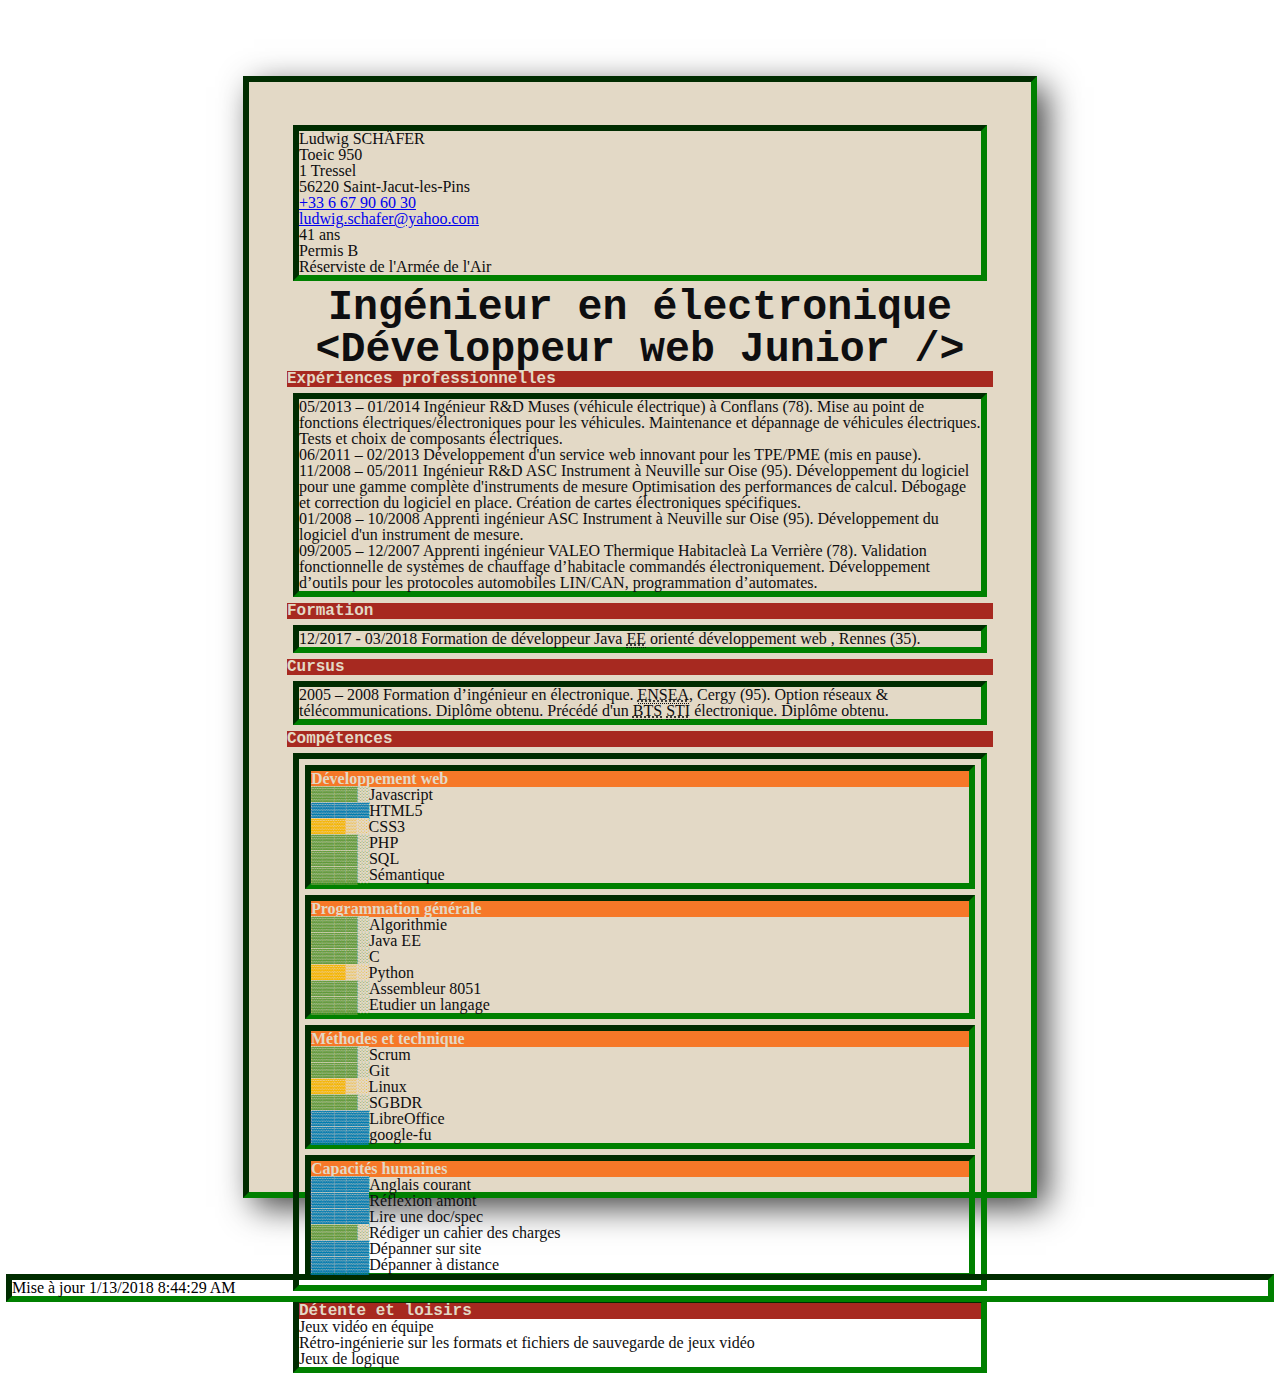
==== index.htm @ 35c6add2 "update extension of .htm(l) file" ====
<!DOCTYPE html>
<html xmlns="http://www.w3.org/1999/xhtml" lang="fr">
	<head>
		<meta charset="UTF-8" />
		<title>Ludwig SCHÄFER - Ingénieur en ÉLECTR0N1QUE et &lt;Développeur web junior /&gt; (électronique, hardware, knowledge_software)</title>
		<link rel="stylesheet" media="screen, print" href="./reset.css" />
		<link rel="stylesheet" media="screen, print" href="./cv.css" />
	</head>
	<body>
		<div class="page_A4" id="page_main">
			<nav><!--TODO check if this is needed to navigate --></nav>
			<section id="status">
				<div id="status_container">
					<p>
						<span id="status_name">Ludwig SCHÄFER</span>
						<br />
						<span id="status_toeic">Toeic 950</span>
						<br />
						<span id="status_street">1 Tressel</span>
						<br />
						<span id="status_town">56220 Saint-Jacut-les-Pins</span>
						<br />
						<span id="status_phone">
							<span id="phone_value">
								<span title="plus trente-trois depuis l'étranger">zéro</span> six, soixante-sept, <span title="nonante">quatre-vingt-dix</span>, soixante, trente
							</span>
						</span>
						<br />
						<span id="status_mail">ludwig [ponctuation] schafer [arobase] yahoo [ponctuation] com</span>
						<br />
						<span id="status_age">
							<span id="age_value">&gt;30</span> ans
						</span>
						<br />
						<span id="status_drivers_license">Permis B</span>
						<br />
						<span id="status_bonus">Réserviste de l'Armée de l'Air</span>
					</p>
				</div>
			</section>
<!--TITRE-->
			<section id="cv_title">
				<h1>Ingénieur en électronique</h1>
				<!--
					L'option prise en 3ème année n'est pas la plus importante. Elle représente moins de 10% de la formation.
				-->
				<!--<h1>Ingénieur en électronique option réseaux &amp; télécoms</h1>-->
				<h2>&lt;Développeur web Junior /&gt;</h2>
			</section>
<!--EXPERIENCE-->
			<section id="experience">
				<h3>Expériences professionnelles</h3>
				<div id="exp_container">
					<p id="exp_pro_muses">
						<span class="exp_date">05/2013 – 01/2014</span>
						<span class="exp_role">Ingénieur R&amp;D</span>
						<span class="exp_company">Muses</span> (véhicule électrique) à Conflans (78).
						Mise au point de fonctions électriques/électroniques pour les véhicules.
						Maintenance et dépannage de véhicules électriques.
						Tests et choix de composants électriques.
					</p>
					<p id="exp_pro_atlas">
						<span class="exp_date">06/2011 – 02/2013</span>
						Développement d'un service web innovant pour les TPE/PME (mis en pause).
					</p>
					<p id="exp_pro_asc">
						<span class="exp_date">11/2008 – 05/2011</span>
						<span class="exp_role">Ingénieur R&amp;D</span>
						<span class="exp_company">ASC Instrument</span> à Neuville sur Oise (95).
						Développement du logiciel pour une gamme complète d'instruments de mesure
						Optimisation des performances de calcul.
						Débogage et correction du logiciel en place.
						Création de cartes électroniques spécifiques.
					</p>
					<p id="exp_pro_asc2">
						<span class="exp_date">01/2008 – 10/2008</span>
						<span class="exp_role">Apprenti ingénieur</span>
						<span class="exp_company">ASC Instrument</span> à Neuville sur Oise (95).
						Développement du logiciel d'un instrument de mesure.
					</p>
					<p id="exp_pro_valeo">
						<span class="exp_date">09/2005 – 12/2007</span>
						<span class="exp_role">Apprenti ingénieur</span>
						<span class="exp_company">VALEO Thermique Habitacle</span>à La Verrière (78).
						Validation fonctionnelle de systèmes de chauffage d’habitacle commandés électroniquement.
						Développement d’outils pour les protocoles automobiles LIN/CAN, programmation 
						d’automates.
					</p>
				</div>
			</section>
<!--FORMATION-->
			<section id="formation">
				<h3>Formation</h3>
				<div id="formation_container">
					<p>
						<span class="formation_date">12/2017 - 03/2018</span>
						Formation de développeur Java <abbr title="Entreprise Edition">EE</abbr> orienté développement web , Rennes (35).
					</p>
				</div>
			</section>
<!--SCHOOL-->
			<section id="school">
				<h3>Cursus</h3>
				<div id="school_container">
					<p>
						<span class="school_date">2005 – 2008</span>
						Formation d’ingénieur en électronique. <abbr title="École Nationale Supérieure de l'Électronique et de ses Applications">ENSEA</abbr>, Cergy (95).
						Option réseaux &amp; télécommunications. Diplôme obtenu.
						Précédé d'un <abbr title="Brevet de Technicien Supérieur">BTS</abbr> <abbr title="Sciences et Technologies Industrielles">STI</abbr> électronique. Diplôme obtenu.
					</p>
				</div>
			</section>
<!--KNOWLEDGE-->
			<section id="knowledge">
				<h3>Compétences</h3>
				<div id="knowledge_container">
					<div class="skill_container">
						<h4>Développement web</h4>
						<ul id="knowledge_web">
							<li class="skill_good">Javascript</li>
							<!--
								Je trouve (opinion personnelle) que la norme HTML5 est trop laxiste avec la syntaxe.
								De même que certains effet en CSS3 devraient être plutôt considérés comme des modifications d'état
								et être réalisées en JS (transform:rotate,translate,scale,skew, etc.).
							-->
							<li class="skill_perfect">HTML5</li>
							<li class="skill_medium">CSS3</li>
							<li class="skill_good">PHP</li>
							<li class="skill_good">SQL</li>
							<li class="skill_good">Sémantique</li>
						</ul>
					</div>
					<div class="skill_container">
						<h4>Programmation générale</h4>
						<ul id="knowledge_software">
							<li class="skill_good">Algorithmie</li>
							<li class="skill_good">Java EE</li>
							<li class="skill_good">C</li>
							<li class="skill_medium ">Python</li>
							<li class="skill_good">Assembleur 8051</li>
							<li class="skill_good">Etudier un langage</li>
						</ul>
					</div>
					<div class="skill_container">
						<h4>Méthodes et technique</h4>
						<ul id="knowledge_technics">
							<li class="skill_good">Scrum</li>
							<!--
								Je ne veux pas être celui qui gère les projets. Pour cela je cache cette compétence.
							-->
							<!--<li class="skill_good">Gestion de projet (Gantt)</li>-->
							<li class="skill_good">Git</li>
							<li class="skill_medium">Linux</li>
							<li class="skill_good">SGBDR</li>
							<li class="skill_perfect">LibreOffice</li>
							<li class="skill_perfect">google-fu</li>
						</ul>
					</div>
					<div class="skill_container">
						<h4>Capacités humaines</h4>
						<ul id="knowledge_human">
							<li class="skill_perfect">Anglais courant</li>
							<li class="skill_perfect">Réflexion amont</li>
							<li class="skill_perfect">Lire une doc/spec</li>
							<li class="skill_good">Rédiger un cahier des charges</li>
							<li class="skill_perfect">Dépanner sur site</li>
							<li class="skill_perfect">Dépanner à distance</li>
						</ul>
					</div>
				</div>
			</section>
<!--FUN-->
			<section id="fun">
				<div id="fun_container">
					<h3>Détente et loisirs</h3>
					<ul>
						<li class="">Jeux vidéo en équipe</li>
						<li class="">Rétro-ingénierie sur les formats et fichiers de sauvegarde de jeux vidéo</li>
						<li class="">Jeux de logique</li>
						<!--
							Si vous vous posez la question sur la compétence ci-dessous, sachez que :
							 *    OpenDocument > OOXML
							 * formats ouverts > format propriétaires fermés
							 Les bonnes docs techniques sont toujours de vraies mines d'or d'ingéniosité.
							 Prenez les datasheets des µcontrollers Intel par exemple.
						-->
						<!--<li class="">Lire des documents techniques</li>-->
					</ul>
				</div>
			</section>
		</div>
		<div id="meta">
			<p>
				Mise à jour <span id="meta_update_time">Sat Jan 13 2018 09:44:29 GMT+0100</span>
			</p>
		</div>
		<!-- Functions to made CV clearer even though it is clear enough without JS.-->
		<script type="text/javascript" src="cv_utils.js"></script>
		<!-- Do not ever leave an engineer with free time. Open console to be impressed.-->
		<script type="text/javascript" src="cv_1337.js"></script>
	</body>
</html>
---- cv.css ----
*{
	box-sizing:border-box;
}
body{
}
div{
	margin:6px;
	border:6px green inset;
}

.page_A4{
	width:210mm;
	height:297mm;
	margin:auto;
	margin-top:20mm;
	margin-bottom:20mm;
	box-shadow: 10px 10px 32px -1px rgba(0,0,0,0.76);
	padding:10mm;
	box-sizing:border-box;
	color:#0E0E10;
	background:#E3D9C6;
}
h1, h2, h3{
	font-family:'Consolas', monospace;
}
h1, h2{
	text-align:center;
	font-size:260%;
	font-weight:bold;
}
h3{
	color:#E3D9C6;
	background:#A72920;
	background:#A72920;
}
h4{
	color:#E3D9C6;
	background:#F67828;
	background:#F67828;
}
#knowledge_container{
	display:flexbox;
	flex-direction:row;
	flex-wrap:nowrap;
	justify-content:space-evenly;
	align-items:flex-start;
}
#knowledge .skill_container{
	/*width:25%;*/
}
#knowledge h4{
}
#knowledge ul{
	list-style:none;
}
.skill_low:before{
	content: "▓▓▒░░";
	color:#7E4B26;
	background:#E3D9C6;
}
.skill_medium:before{
	content: "▓▓▓▒░";
	color:#F6B600;
	background:#E3D9C6;
}
.skill_good:before{
	content: "▓▓▓▓░";
	color:#61993B;
	background:#E3D9C6;
}
.skill_perfect:before{
	content: "▓▓▓▓▓";
	color:#007CB0;
	background:#E3D9C6;
}

#fun ul{
	list-style:none;
}
/*
 **********************************************************************************************************************
 * Electronic color codes in CSS.
 * Converted from RAL values from https://en.wikipedia.org/wiki/Electronic_color_code
 **********************************************************************************************************************
 */
.electronic_0{
	/* 0 - black */
	background-color:#0E0E10;
}
.electronic_1{
	/* 1 - brown */
	background-color:#7E4B26;
}
.electronic_2{
	/* 2 - red */
	background-color:#A72920;
}
.electronic_3{
	/* 3 - orange */
	background-color:#F67828;
}
.electronic_4{
	/* 4 - yellow */
	background-color:#F6B600;
}
.electronic_5{
	/* 5 - green */
	background-color:#61993B;
}
.electronic_6{
	/* 6 - blue */
	background-color:#007CB0;
}
.electronic_7{
	/* 7 - violet */
	background-color:#76689A;
}
.electronic_8{
	/* 8 - gray */
	background-color:#7A888E;
}
.electronic_9{
	/* 9 - white */
	background-color:#E3D9C6;
}
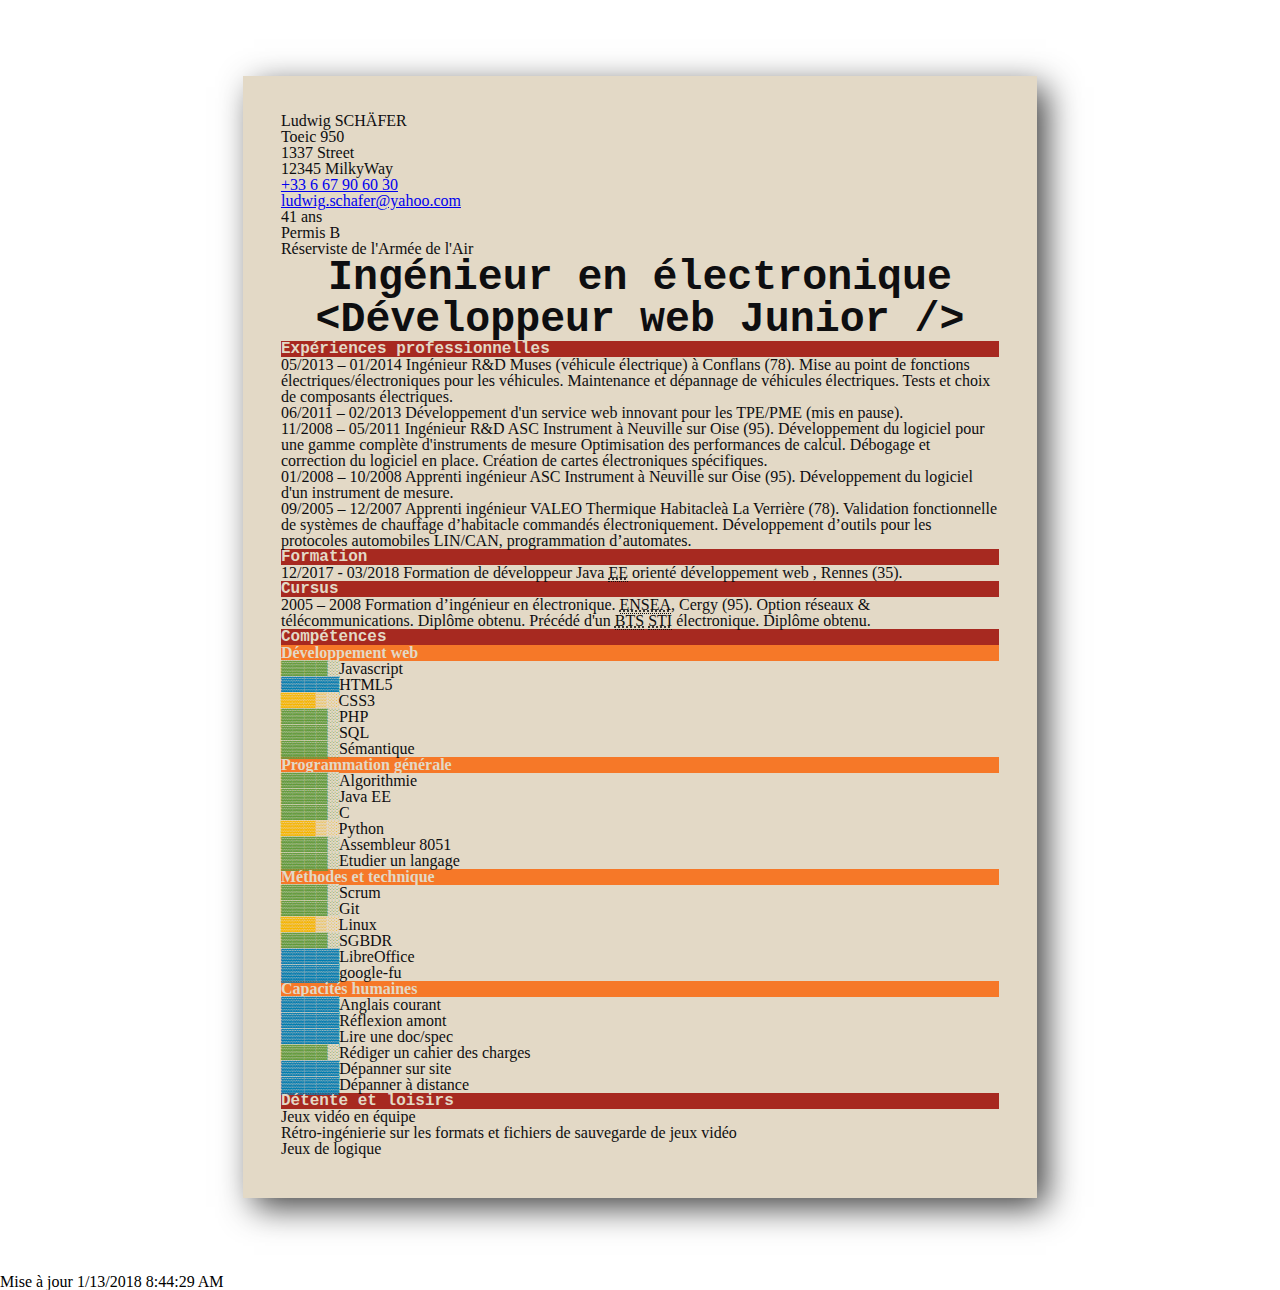
==== commit 13cb4e05: "Dang" ====
--- a/index.htm
+++ b/index.htm
@@ -16,9 +16,9 @@
 						<br />
 						<span id="status_toeic">Toeic 950</span>
 						<br />
-						<span id="status_street">1 Tressel</span>
-						<br />
-						<span id="status_town">56220 Saint-Jacut-les-Pins</span>
+						<span id="status_street">1337 Street</span>
+						<br />
+						<span id="status_town">12345 MilkyWay</span>
 						<br />
 						<span id="status_phone">
 							<span id="phone_value">
--- a/cv.css
+++ b/cv.css
@@ -3,9 +3,8 @@
 }
 body{
 }
+
 div{
-	margin:6px;
-	border:6px green inset;
 }
 
 .page_A4{
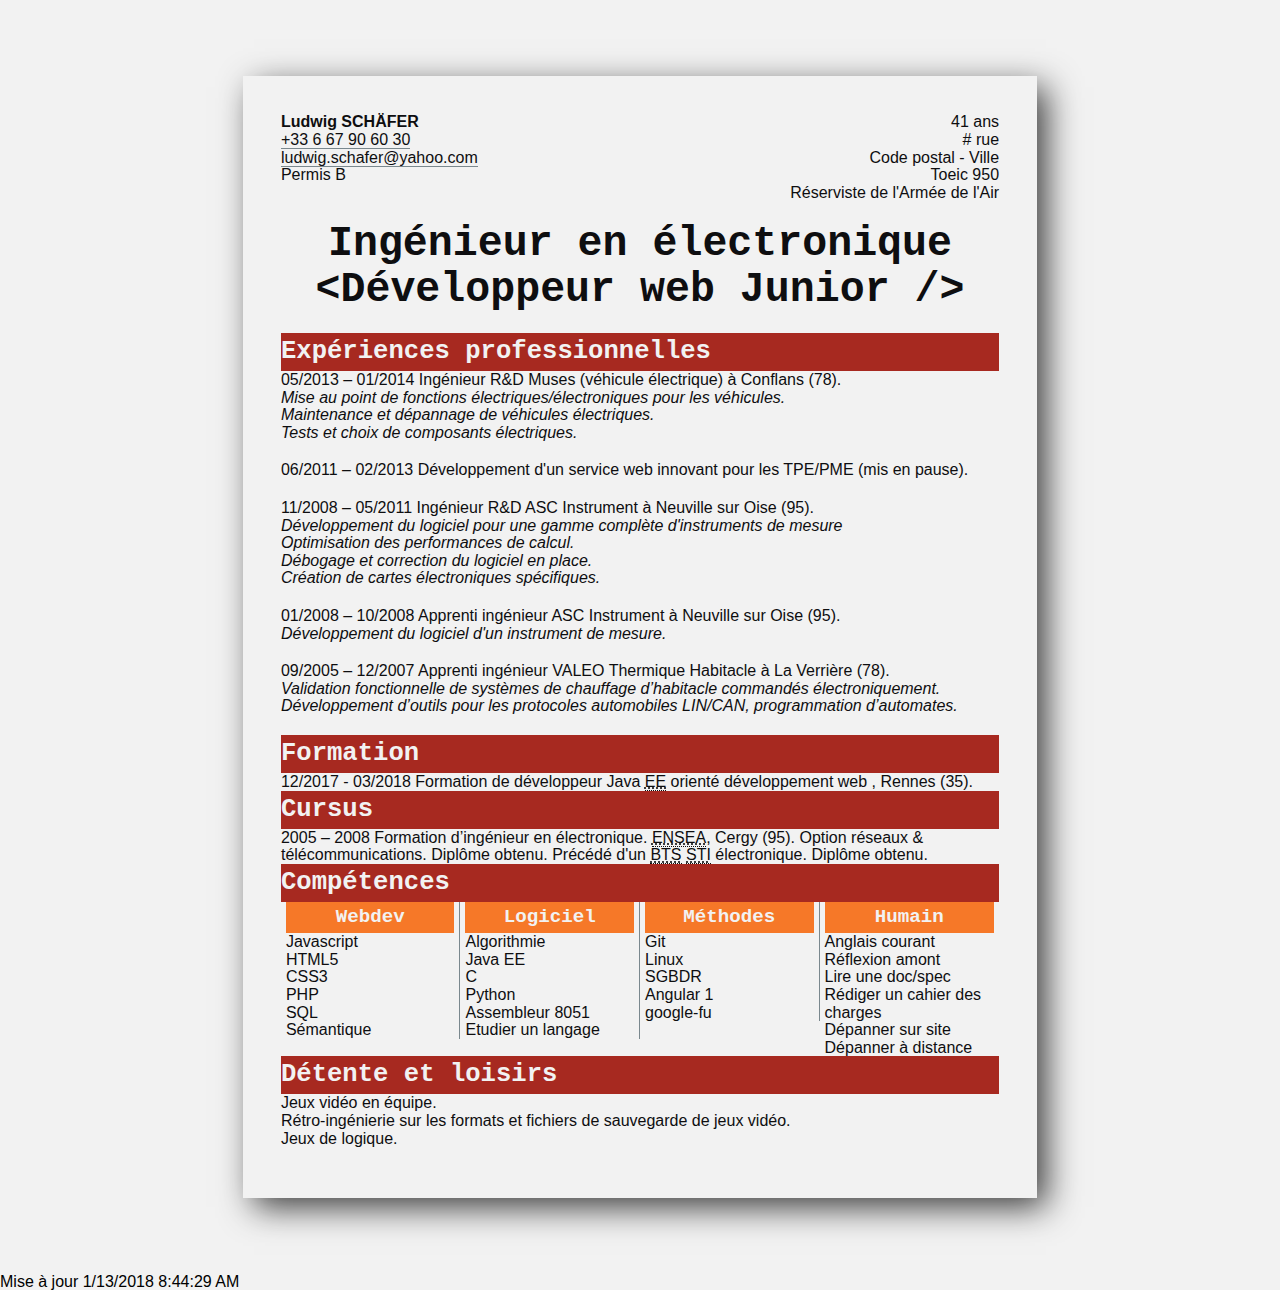
==== commit 8917b2e3: "Resync between work PC and home PC" ====
--- a/index.htm
+++ b/index.htm
@@ -11,30 +11,31 @@
 			<nav><!--TODO check if this is needed to navigate --></nav>
 			<section id="status">
 				<div id="status_container">
-					<p>
+					<p class="status_infos" id="status_primary_infos">
 						<span id="status_name">Ludwig SCHÄFER</span>
 						<br />
-						<span id="status_toeic">Toeic 950</span>
-						<br />
-						<span id="status_street">1337 Street</span>
-						<br />
-						<span id="status_town">12345 MilkyWay</span>
-						<br />
-						<span id="status_phone">
+						<span class="emoji">📱</span><span id="status_phone">
 							<span id="phone_value">
 								<span title="plus trente-trois depuis l'étranger">zéro</span> six, soixante-sept, <span title="nonante">quatre-vingt-dix</span>, soixante, trente
 							</span>
 						</span>
 						<br />
-						<span id="status_mail">ludwig [ponctuation] schafer [arobase] yahoo [ponctuation] com</span>
-						<br />
+						<span class="emoji">📧</span><span id="status_mail">ludwig [ponctuation] schafer [arobase] yahoo [ponctuation] com</span>
+						<br />
+						<span class="emoji">🚗</span><span id="status_drivers_license">Permis B</span>
+					</p>
+					<p class="status_infos" id="status_secondary_infos">
 						<span id="status_age">
 							<span id="age_value">&gt;30</span> ans
 						</span>
 						<br />
-						<span id="status_drivers_license">Permis B</span>
-						<br />
-						<span id="status_bonus">Réserviste de l'Armée de l'Air</span>
+						<span id="status_street"># rue</span>
+						<br />
+						<span id="status_town">Code postal - Ville</span>
+						<br />
+						<span class="emoji">🇬🇧</span><span id="status_toeic">Toeic 950</span>
+						<br />
+						<span class="emoji">🛦</span><span id="status_bonus">Réserviste de l'Armée de l'Air</span>
 					</p>
 				</div>
 			</section>
@@ -51,41 +52,59 @@
 			<section id="experience">
 				<h3>Expériences professionnelles</h3>
 				<div id="exp_container">
-					<p id="exp_pro_muses">
-						<span class="exp_date">05/2013 – 01/2014</span>
-						<span class="exp_role">Ingénieur R&amp;D</span>
-						<span class="exp_company">Muses</span> (véhicule électrique) à Conflans (78).
-						Mise au point de fonctions électriques/électroniques pour les véhicules.
-						Maintenance et dépannage de véhicules électriques.
-						Tests et choix de composants électriques.
-					</p>
-					<p id="exp_pro_atlas">
-						<span class="exp_date">06/2011 – 02/2013</span>
-						Développement d'un service web innovant pour les TPE/PME (mis en pause).
-					</p>
-					<p id="exp_pro_asc">
-						<span class="exp_date">11/2008 – 05/2011</span>
-						<span class="exp_role">Ingénieur R&amp;D</span>
-						<span class="exp_company">ASC Instrument</span> à Neuville sur Oise (95).
-						Développement du logiciel pour une gamme complète d'instruments de mesure
-						Optimisation des performances de calcul.
-						Débogage et correction du logiciel en place.
-						Création de cartes électroniques spécifiques.
-					</p>
-					<p id="exp_pro_asc2">
-						<span class="exp_date">01/2008 – 10/2008</span>
-						<span class="exp_role">Apprenti ingénieur</span>
-						<span class="exp_company">ASC Instrument</span> à Neuville sur Oise (95).
-						Développement du logiciel d'un instrument de mesure.
-					</p>
-					<p id="exp_pro_valeo">
-						<span class="exp_date">09/2005 – 12/2007</span>
-						<span class="exp_role">Apprenti ingénieur</span>
-						<span class="exp_company">VALEO Thermique Habitacle</span>à La Verrière (78).
-						Validation fonctionnelle de systèmes de chauffage d’habitacle commandés électroniquement.
-						Développement d’outils pour les protocoles automobiles LIN/CAN, programmation 
-						d’automates.
-					</p>
+					<div class="exp_unit_container">
+						<p class="exp_pro" id="exp_pro_muses">
+							<span class="exp_date">05/2013 – 01/2014</span>
+							<span class="exp_role">Ingénieur R&amp;D</span>
+							<span class="exp_company">Muses</span> (véhicule électrique) à Conflans (78).
+						</p>
+						<ul>
+							<li>Mise au point de fonctions électriques/électroniques pour les véhicules.</li>
+							<li>Maintenance et dépannage de véhicules électriques.</li>
+							<li>Tests et choix de composants électriques.</li>
+						</ul>
+					</div>
+					<div class="exp_unit_container">
+						<p class="exp_pro" id="exp_pro_atlas">
+							<span class="exp_date">06/2011 – 02/2013</span>
+							Développement d'un service web innovant pour les TPE/PME (mis en pause).
+						</p>
+					</div>
+					<div class="exp_unit_container">
+						<p class="exp_pro" id="exp_pro_asc">
+							<span class="exp_date">11/2008 – 05/2011</span>
+							<span class="exp_role">Ingénieur R&amp;D</span>
+							<span class="exp_company">ASC Instrument</span> à Neuville sur Oise (95).
+						</p>
+						<ul>
+							<li>Développement du logiciel pour une gamme complète d'instruments de mesure</li>
+							<li>Optimisation des performances de calcul.</li>
+							<li>Débogage et correction du logiciel en place.</li>
+							<li>Création de cartes électroniques spécifiques.</li>
+						</ul>
+					</div>
+					<div class="exp_unit_container">
+						<p class="exp_pro" id="exp_pro_asc2">
+							<span class="exp_date">01/2008 – 10/2008</span>
+							<span class="exp_role">Apprenti ingénieur</span>
+							<span class="exp_company">ASC Instrument</span> à Neuville sur Oise (95).
+						</p>
+						<ul>
+							<li>Développement du logiciel d'un instrument de mesure.</li>
+						</ul>
+					</div>
+					<div class="exp_unit_container">
+						<p class="exp_pro" id="exp_pro_valeo">
+							<span class="exp_date">09/2005 – 12/2007</span>
+							<span class="exp_role">Apprenti ingénieur</span>
+							<span class="exp_company">VALEO Thermique Habitacle</span> à La Verrière (78).
+						</p>
+						<ul>
+							<li>Validation fonctionnelle de systèmes de chauffage d’habitacle commandés électroniquement.</li>
+							<li>Développement d’outils pour les protocoles automobiles LIN/CAN, programmation 
+						d’automates.</li>
+						</ul>
+					</div>
 				</div>
 			</section>
 <!--FORMATION-->
@@ -115,56 +134,56 @@
 				<h3>Compétences</h3>
 				<div id="knowledge_container">
 					<div class="skill_container">
-						<h4>Développement web</h4>
+						<h4>Webdev</h4>
 						<ul id="knowledge_web">
-							<li class="skill_good">Javascript</li>
+							<li><span  class="skill_bar skill_good"></span>Javascript</li>
 							<!--
 								Je trouve (opinion personnelle) que la norme HTML5 est trop laxiste avec la syntaxe.
 								De même que certains effet en CSS3 devraient être plutôt considérés comme des modifications d'état
 								et être réalisées en JS (transform:rotate,translate,scale,skew, etc.).
 							-->
-							<li class="skill_perfect">HTML5</li>
-							<li class="skill_medium">CSS3</li>
-							<li class="skill_good">PHP</li>
-							<li class="skill_good">SQL</li>
-							<li class="skill_good">Sémantique</li>
-						</ul>
-					</div>
-					<div class="skill_container">
-						<h4>Programmation générale</h4>
+							<li><span  class="skill_bar skill_perfect"></span>HTML5</li>
+							<li><span  class="skill_bar skill_medium"></span>CSS3</li>
+							<li><span  class="skill_bar skill_good"></span>PHP</li>
+							<li><span  class="skill_bar skill_good"></span>SQL</li>
+							<li><span  class="skill_bar skill_good"></span>Sémantique</li>
+						</ul>
+					</div>
+					<div class="skill_container">
+						<h4>Logiciel</h4>
 						<ul id="knowledge_software">
-							<li class="skill_good">Algorithmie</li>
-							<li class="skill_good">Java EE</li>
-							<li class="skill_good">C</li>
-							<li class="skill_medium ">Python</li>
-							<li class="skill_good">Assembleur 8051</li>
-							<li class="skill_good">Etudier un langage</li>
-						</ul>
-					</div>
-					<div class="skill_container">
-						<h4>Méthodes et technique</h4>
+							<li><span  class="skill_bar skill_good"></span>Algorithmie</li>
+							<li><span  class="skill_bar skill_good"></span>Java EE</li>
+							<li><span  class="skill_bar skill_good"></span>C</li>
+							<li><span  class="skill_bar skill_medium"></span>Python</li>
+							<li><span  class="skill_bar skill_good"></span>Assembleur 8051</li>
+							<li><span  class="skill_bar skill_good"></span>Etudier un langage</li>
+						</ul>
+					</div>
+					<div class="skill_container">
+						<h4>Méthodes</h4>
 						<ul id="knowledge_technics">
-							<li class="skill_good">Scrum</li>
+							<li><span  class="skill_bar skill_good">Scrum</li>
+							<li><span  class="skill_bar skill_good"   ></span>Git</li>
+							<li><span  class="skill_bar skill_medium" ></span>Linux</li>
+							<li><span  class="skill_bar skill_good"   ></span>SGBDR</li>
+							<li ><span class="skill_bar skill_perfect"></span>Angular 1</li>
+							<li><span  class="skill_bar skill_perfect"></span>google-fu</li>
 							<!--
-								Je ne veux pas être celui qui gère les projets. Pour cela je cache cette compétence.
+							<li><span class="skill_bar skill_perfect"></span>LibreOffice</li>
+							<li><span class="skill_bar skill_good">Gestion de projet (Gantt)</li>
 							-->
-							<!--<li class="skill_good">Gestion de projet (Gantt)</li>-->
-							<li class="skill_good">Git</li>
-							<li class="skill_medium">Linux</li>
-							<li class="skill_good">SGBDR</li>
-							<li class="skill_perfect">LibreOffice</li>
-							<li class="skill_perfect">google-fu</li>
-						</ul>
-					</div>
-					<div class="skill_container">
-						<h4>Capacités humaines</h4>
+						</ul>
+					</div>
+					<div class="skill_container">
+						<h4>Humain</h4>
 						<ul id="knowledge_human">
-							<li class="skill_perfect">Anglais courant</li>
-							<li class="skill_perfect">Réflexion amont</li>
-							<li class="skill_perfect">Lire une doc/spec</li>
-							<li class="skill_good">Rédiger un cahier des charges</li>
-							<li class="skill_perfect">Dépanner sur site</li>
-							<li class="skill_perfect">Dépanner à distance</li>
+							<li><span class="skill_bar skill_perfect" ></span>Anglais courant</li>
+							<li><span  class="skill_bar skill_perfect"></span>Réflexion amont</li>
+							<li><span  class="skill_bar skill_perfect"></span>Lire une doc/spec</li>
+							<li><span  class="skill_bar skill_good"   ></span>Rédiger un cahier des charges</li>
+							<li><span  class="skill_bar skill_perfect"></span>Dépanner sur site</li>
+							<li><span  class="skill_bar skill_perfect"></span>Dépanner à distance</li>
 						</ul>
 					</div>
 				</div>
@@ -174,9 +193,9 @@
 				<div id="fun_container">
 					<h3>Détente et loisirs</h3>
 					<ul>
-						<li class="">Jeux vidéo en équipe</li>
-						<li class="">Rétro-ingénierie sur les formats et fichiers de sauvegarde de jeux vidéo</li>
-						<li class="">Jeux de logique</li>
+						<li class="">Jeux vidéo en équipe.</li>
+						<li class="">Rétro-ingénierie sur les formats et fichiers de sauvegarde de jeux vidéo.</li>
+						<li class="">Jeux de logique.</li>
 						<!--
 							Si vous vous posez la question sur la compétence ci-dessous, sachez que :
 							 *    OpenDocument > OOXML
@@ -197,6 +216,6 @@
 		<!-- Functions to made CV clearer even though it is clear enough without JS.-->
 		<script type="text/javascript" src="cv_utils.js"></script>
 		<!-- Do not ever leave an engineer with free time. Open console to be impressed.-->
-		<script type="text/javascript" src="cv_1337.js"></script>
+		<!--<script type="text/javascript" src="cv_1337.js"></script>-->
 	</body>
 </html>--- a/cv.css
+++ b/cv.css
@@ -2,6 +2,7 @@
 	box-sizing:border-box;
 }
 body{
+	background:#f2f2f2;
 }
 
 div{
@@ -17,35 +18,112 @@
 	padding:10mm;
 	box-sizing:border-box;
 	color:#0E0E10;
-	background:#E3D9C6;
-}
-h1, h2, h3{
-	font-family:'Consolas', monospace;
+	background:#f2f2f2;
+	line-height:1.1;
+	/*background:#FFFFFF;*/
+}
+p, ul{
+	font-family:Trebuchet, Helvetica, Arial, sans-serif;/**/
+}
+h1, h2, h3, h4{
+	font-family:Consolas, " Courier New", monospace;
 }
 h1, h2{
 	text-align:center;
 	font-size:260%;
 	font-weight:bold;
 }
+h1 + h2{
+	margin-bottom:20px;
+}
 h3{
-	color:#E3D9C6;
+	font-size:160%;
+	color:#f2f2f2;
 	background:#A72920;
 	background:#A72920;
+	padding:5px 0;
 }
 h4{
-	color:#E3D9C6;
+	font-size:120%;
+	/*margin: 5px 0;*/
+	padding: 5px 0;
+	color:#f2f2f2;
 	background:#F67828;
 	background:#F67828;
-}
+	text-align:center;
+}
+.emoji{
+	display:none;/*enable/disble the unicode emojis*/
+}
+#status_container{
+	display:flex;
+	flex-direction:row;
+	flex-wrap:nowrap;
+	justify-content:space-between;
+	/*align-items:stretch;*/
+	margin-bottom:20px;
+}
+#status_container #status_primary_infos{
+	text-align:left;
+}
+#status_container #status_secondary_infos{
+	text-align:right;
+}
+#status_container #status_name{
+	font-weight:bold;
+}
+}
+#status_container a{
+	text-decoration:none;
+	color:#0E0E10;
+	border-bottom:1px solid #7A888E;
+}
+#status_container a:link{
+	text-decoration:none;
+	color:#0E0E10;
+	border-bottom:1px solid #7A888E;
+}
+#status_container a:hover{
+	text-decoration:none;
+	color:#0E0E10;
+	border-bottom:2px solid #7A888E;
+}
+#status_container a:active{
+	text-decoration:none;
+	color:#0E0E10;
+}
+#status_container a:visited{
+	text-decoration:none;
+	color:#0E0E10;
+}
+
+#exp_container ul{
+	list-style:none;
+	font-style:italic;
+}
+#exp_container .exp_pro:not(:last-child){
+	/*border-bottom: 2px #888 solid;*/
+}
+.exp_unit_container{
+	padding-bottom:10px;
+	margin-bottom:10px;
+}
+
+
 #knowledge_container{
-	display:flexbox;
+	display:flex;
 	flex-direction:row;
 	flex-wrap:nowrap;
 	justify-content:space-evenly;
 	align-items:flex-start;
 }
+#knowledge .skill_container:not(:last-child){
+	border-right: 1px solid #7A888E;
+}
 #knowledge .skill_container{
-	/*width:25%;*/
+	padding-left:5px;
+	padding-right:5px;
+	width:25%;
 }
 #knowledge h4{
 }
@@ -71,6 +149,9 @@
 	content: "▓▓▓▓▓";
 	color:#007CB0;
 	background:#E3D9C6;
+}
+.skill_bar{
+	display:none;
 }
 
 #fun ul{
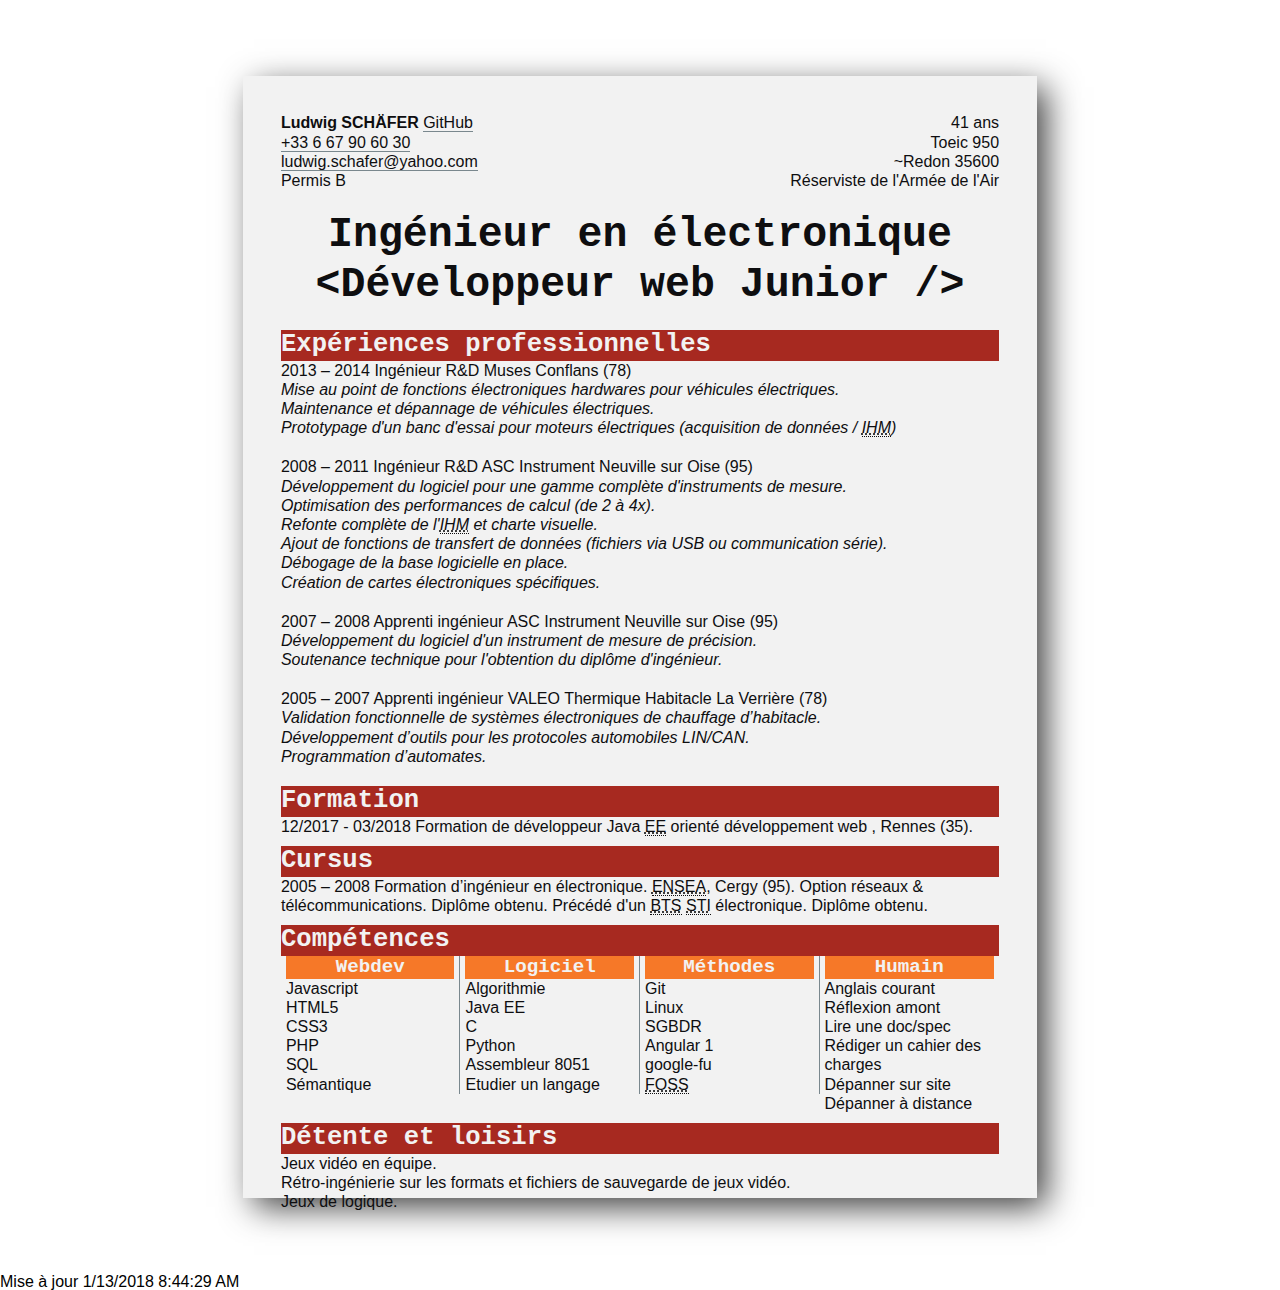
==== commit f1cc74ac: "Still updating content" ====
--- a/index.htm
+++ b/index.htm
@@ -2,7 +2,7 @@
 <html xmlns="http://www.w3.org/1999/xhtml" lang="fr">
 	<head>
 		<meta charset="UTF-8" />
-		<title>Ludwig SCHÄFER - Ingénieur en ÉLECTR0N1QUE et &lt;Développeur web junior /&gt; (électronique, hardware, knowledge_software)</title>
+		<title>Ludwig SCHÄFER - Ingénieur en ÉLECTR0N1QUE et &lt;Développeur web junior /&gt; (électronique, hardware, software)</title>
 		<link rel="stylesheet" media="screen, print" href="./reset.css" />
 		<link rel="stylesheet" media="screen, print" href="./cv.css" />
 	</head>
@@ -13,6 +13,7 @@
 				<div id="status_container">
 					<p class="status_infos" id="status_primary_infos">
 						<span id="status_name">Ludwig SCHÄFER</span>
+						<a href="https://github.com/Ludwig-SCHAFER" title="mon profil publique sur GitHub">GitHub</a>
 						<br />
 						<span class="emoji">📱</span><span id="status_phone">
 							<span id="phone_value">
@@ -29,11 +30,13 @@
 							<span id="age_value">&gt;30</span> ans
 						</span>
 						<br />
+						<span class="emoji">🇬🇧</span><span id="status_toeic">Toeic 950</span>
+						<br />
+					<!--
 						<span id="status_street"># rue</span>
 						<br />
-						<span id="status_town">Code postal - Ville</span>
-						<br />
-						<span class="emoji">🇬🇧</span><span id="status_toeic">Toeic 950</span>
+					-->
+						<span id="status_town">~Redon 35600</span>
 						<br />
 						<span class="emoji">🛦</span><span id="status_bonus">Réserviste de l'Armée de l'Air</span>
 					</p>
@@ -54,55 +57,71 @@
 				<div id="exp_container">
 					<div class="exp_unit_container">
 						<p class="exp_pro" id="exp_pro_muses">
-							<span class="exp_date">05/2013 – 01/2014</span>
+							<span class="exp_date">2013 – 2014</span>
 							<span class="exp_role">Ingénieur R&amp;D</span>
-							<span class="exp_company">Muses</span> (véhicule électrique) à Conflans (78).
-						</p>
-						<ul>
-							<li>Mise au point de fonctions électriques/électroniques pour les véhicules.</li>
+							<span class="exp_company">Muses</span>
+							<span class="exp_location">Conflans (78)</span>
+						</p>
+						<ul>
+							<li>Mise au point de fonctions électroniques hardwares pour véhicules électriques.</li>
 							<li>Maintenance et dépannage de véhicules électriques.</li>
-							<li>Tests et choix de composants électriques.</li>
-						</ul>
-					</div>
+							<li>Prototypage d'un banc d'essai pour moteurs électriques (acquisition de données / <abbr title="Interface Homme-Machine">IHM</abbr>)</li>
+						</ul>
+					</div>
+				<!--
+					Si vous trouvez cette section, alors on peut en parler. Autrement elle prend de la place sur ce CV.
+				-->
+				<!--
 					<div class="exp_unit_container">
 						<p class="exp_pro" id="exp_pro_atlas">
-							<span class="exp_date">06/2011 – 02/2013</span>
-							Développement d'un service web innovant pour les TPE/PME (mis en pause).
-						</p>
-					</div>
+							<span class="exp_date">2011 – 2012</span>
+							 <em>[abandonné]</em> Développement d'un service web innovant à déstination des TPE industrielles n'ayant pas de sites internet pour améliorer leurs visibilités sur internet.<br />
+						</p>
+						<ul>
+							<li>Le client fourni textes, photos et mots-clés et reçoit en échange une site clé-en-main de une à trois pages valorisant son entreprise.</li>
+							<li>L'architecture coté serveur est optimisée pour réduire coûts et temps de développement.</li>
+						</ul>
+					</div>
+				-->
 					<div class="exp_unit_container">
 						<p class="exp_pro" id="exp_pro_asc">
-							<span class="exp_date">11/2008 – 05/2011</span>
+							<span class="exp_date">2008 – 2011</span>
 							<span class="exp_role">Ingénieur R&amp;D</span>
-							<span class="exp_company">ASC Instrument</span> à Neuville sur Oise (95).
-						</p>
-						<ul>
-							<li>Développement du logiciel pour une gamme complète d'instruments de mesure</li>
-							<li>Optimisation des performances de calcul.</li>
-							<li>Débogage et correction du logiciel en place.</li>
+							<span class="exp_company">ASC Instrument</span>
+							<span class="exp_location">Neuville sur Oise (95)</span>
+						</p>
+						<ul>
+							<li>Développement du logiciel pour une gamme complète d'instruments de mesure.</li>
+							<li>Optimisation des performances de calcul (de 2 à 4x).</li>
+							<li>Refonte complète de l'<abbr title="Interface Homme-Machine">IHM</abbr> et charte visuelle.</li>
+							<li>Ajout de fonctions de transfert de données (fichiers via USB ou communication série).</li>
+							<li>Débogage de la base logicielle en place.</li>
 							<li>Création de cartes électroniques spécifiques.</li>
 						</ul>
 					</div>
 					<div class="exp_unit_container">
 						<p class="exp_pro" id="exp_pro_asc2">
-							<span class="exp_date">01/2008 – 10/2008</span>
+							<span class="exp_date">2007 – 2008</span>
 							<span class="exp_role">Apprenti ingénieur</span>
-							<span class="exp_company">ASC Instrument</span> à Neuville sur Oise (95).
-						</p>
-						<ul>
-							<li>Développement du logiciel d'un instrument de mesure.</li>
+							<span class="exp_company">ASC Instrument</span>
+							<span class="exp_location">Neuville sur Oise (95)</span>
+						</p>
+						<ul>
+							<li>Développement du logiciel d'un instrument de mesure de précision.</li>
+							<li>Soutenance technique pour l'obtention du diplôme d'ingénieur.</li>
 						</ul>
 					</div>
 					<div class="exp_unit_container">
 						<p class="exp_pro" id="exp_pro_valeo">
-							<span class="exp_date">09/2005 – 12/2007</span>
+							<span class="exp_date">2005 – 2007</span>
 							<span class="exp_role">Apprenti ingénieur</span>
-							<span class="exp_company">VALEO Thermique Habitacle</span> à La Verrière (78).
-						</p>
-						<ul>
-							<li>Validation fonctionnelle de systèmes de chauffage d’habitacle commandés électroniquement.</li>
-							<li>Développement d’outils pour les protocoles automobiles LIN/CAN, programmation 
-						d’automates.</li>
+							<span class="exp_company">VALEO Thermique Habitacle</span>
+							<span class="exp_location">La Verrière (78)</span>
+						</p>
+						<ul>
+							<li>Validation fonctionnelle de systèmes électroniques de chauffage d’habitacle.</li>
+							<li>Développement d’outils pour les protocoles automobiles LIN/CAN.</li>
+							<li>Programmation d’automates.</li>
 						</ul>
 					</div>
 				</div>
@@ -169,8 +188,8 @@
 							<li><span  class="skill_bar skill_good"   ></span>SGBDR</li>
 							<li ><span class="skill_bar skill_perfect"></span>Angular 1</li>
 							<li><span  class="skill_bar skill_perfect"></span>google-fu</li>
+							<li><span class="skill_bar skill_perfect"></span><abbr title="Free and open-source software">FOSS</abbr></li>
 							<!--
-							<li><span class="skill_bar skill_perfect"></span>LibreOffice</li>
 							<li><span class="skill_bar skill_good">Gestion de projet (Gantt)</li>
 							-->
 						</ul>
--- a/cv.css
+++ b/cv.css
@@ -2,7 +2,7 @@
 	box-sizing:border-box;
 }
 body{
-	background:#f2f2f2;
+	background:#FFFFFF;
 }
 
 div{
@@ -19,7 +19,7 @@
 	box-sizing:border-box;
 	color:#0E0E10;
 	background:#f2f2f2;
-	line-height:1.1;
+	line-height:1.2;
 	/*background:#FFFFFF;*/
 }
 p, ul{
@@ -41,12 +41,13 @@
 	color:#f2f2f2;
 	background:#A72920;
 	background:#A72920;
-	padding:5px 0;
+	margin-top:10px;
+	/*padding:5px 0;*/
 }
 h4{
 	font-size:120%;
 	/*margin: 5px 0;*/
-	padding: 5px 0;
+/*	padding: 5px 0;*/
 	color:#f2f2f2;
 	background:#F67828;
 	background:#F67828;
